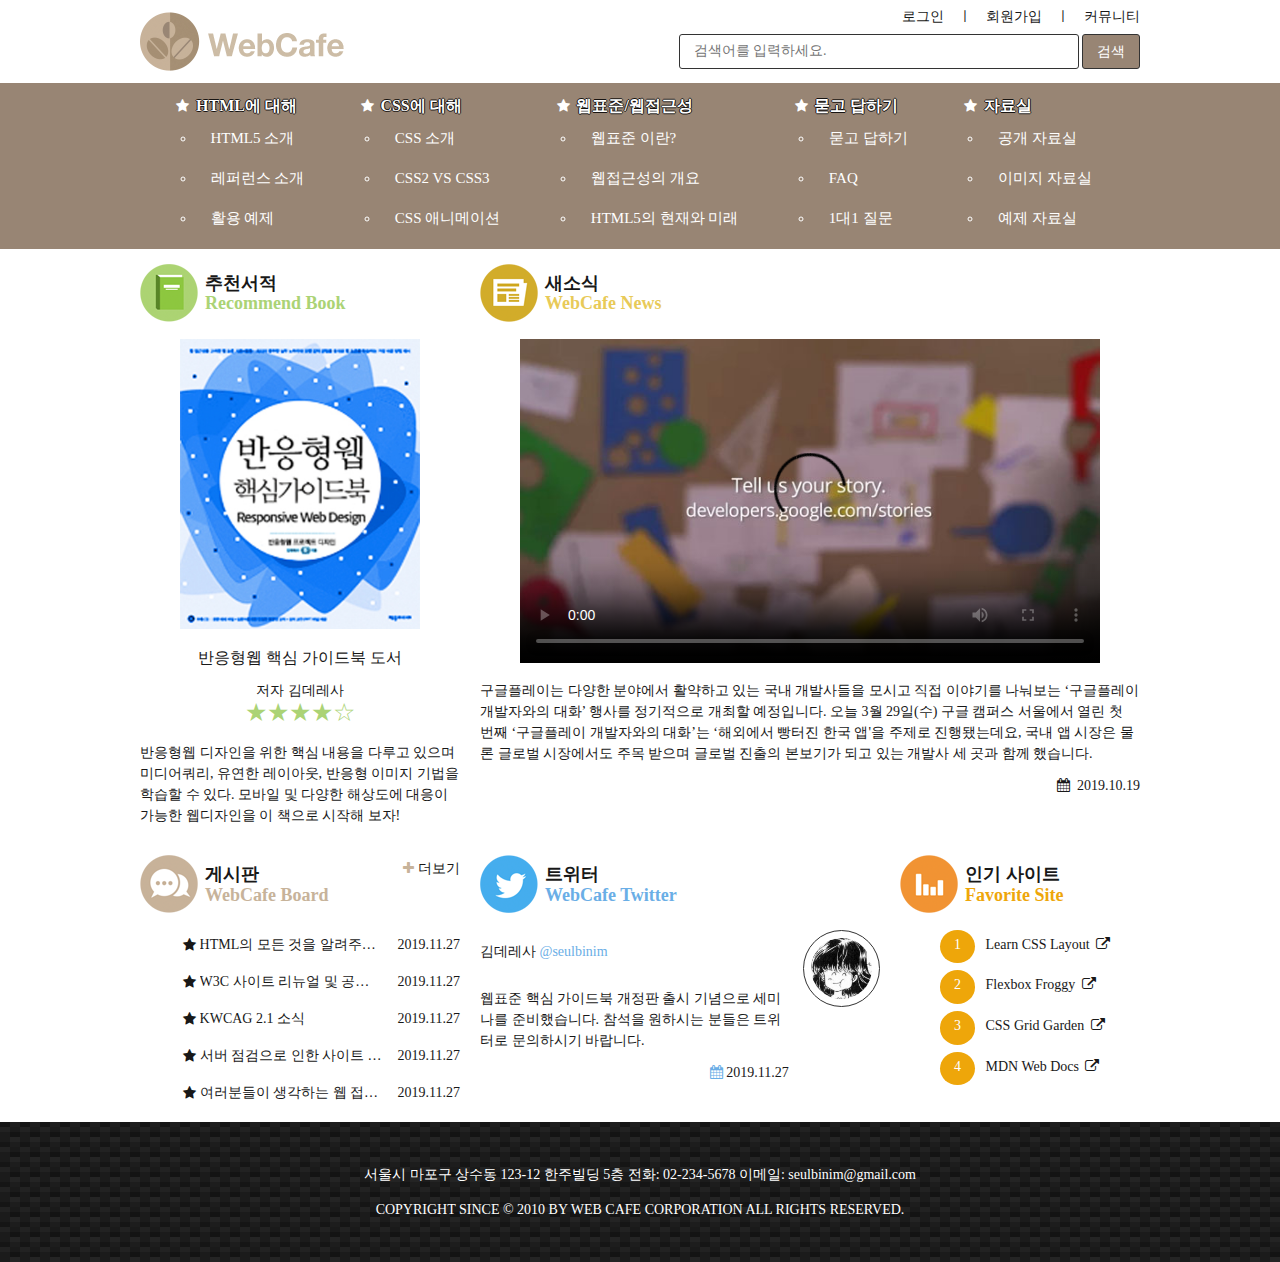
==== index.html @ 431a425b "RWD예제" ====
<!DOCTYPE html>
<html lang="ko-KR">
<head>
  <meta charset="UTF-8">
  <meta name="viewport" content="width=device-width, initial-scale=1.0">
  <meta http-equiv="X-UA-Compatible" content="ie=edge">
  <title>웹카페 - 반응형 웹</title>
  <link rel="stylesheet" href="./css/main.css">
  <link rel="stylesheet" href="./css/style/mobile.css" media="screen and (max-width: 999px)">
  <link rel="stylesheet" href="./css/style/desktop.css" media="screen and (min-width: 1000px)">
  <script src="./js/menu.js" defer></script>
</head>
<body>
  <div class="container">
    <header class="appHeader">
      <h1 class="brand resetMargin">
        <a href="index.html">
          <img src="./images/rwd-logo.png" alt="Web Cafe">
        </a>
      </h1>
      <ul class="memberOnly resetList">
        <li><a href="/">로그인</a></li>
        <li><span class="divider" aria-hidden="true">ㅣ</span><a href="/">회원가입</a></li>
        <li><span class="divider" aria-hidden="true">ㅣ</span><a href="/">커뮤니티</a></li>
      </ul>
      <form action="https://formspree.io/xyyzgpvy" method="POST" class="searchForm">
        <fieldset class="resetBox">
          <legend>검색</legend>
          <input type="search" required placeholder="검색어를 입력하세요." name="search" aria-label="검색어">
          <button type="submit" class="button buttonSearch">검색</button>
        </fieldset>
      </form>
    </header>
    <nav class="appNavigation menu">
      <h2 class="a11yHidden">메인 메뉴</h2>
      <button class="buttonNone buttonBurger" aria-label="메뉴 열기">
        <span class="burgerBar round positionTop"></span>
        <span class="burgerBar round positionMiddle"></span>
        <span class="burgerBar round positionBottom"></span>
      </button>
      <ul class="menu__list resetList">
        <li class="menu__item">
          <a href="#" class="menu__link">HTML에 대해</a>
          <ul class="menu__subMenu">
            <li><a href="#">HTML5 소개</a></li>
            <li><a href="#">레퍼런스 소개</a></li>
            <li><a href="#">활용 예제</a></li>
          </ul>
        </li>
        <li class="menu__item">
          <a href="#" class="menu__link">CSS에 대해</a>
          <ul class="menu__subMenu">
            <li><a href="#">CSS 소개</a></li>
            <li><a href="#">CSS2 VS CSS3</a></li>
            <li><a href="#">CSS 애니메이션</a></li>
          </ul>
        </li>
        <li class="menu__item">
          <a href="#" class="menu__link">웹표준/웹접근성</a>
          <ul class="menu__subMenu">
            <li><a href="#">웹표준 이란?</a></li>
            <li><a href="#">웹접근성의 개요</a></li>
            <li><a href="#">HTML5의 현재와 미래</a></li>
          </ul>
        </li>
        <li class="menu__item">
          <a href="#" class="menu__link">묻고 답하기</a>
          <ul class="menu__subMenu">
            <li><a href="#">묻고 답하기</a></li>
            <li><a href="#">FAQ</a></li>
            <li><a href="#">1대1 질문</a></li>
          </ul>
        </li>
        <li class="menu__item">
          <a href="#" class="menu__link">자료실</a>
          <ul class="menu__subMenu">
            <li><a href="#">공개 자료실</a></li>
            <li><a href="#">이미지 자료실</a></li>
            <li><a href="#">예제 자료실</a></li>
          </ul>
        </li>
      </ul>
    </nav>
    <main class="appMain">
      <section class="book">
        <h2 class="book__title sprite spriteBook">
          추천서적<span class="book__enTitle themeGreen">Recommend Book</span>
        </h2>
        <figure class="book__cover">
          <img src="./images/book_rwd.jpg" alt="" class="responsive" aria-labelledby="book__coverCaption">
          <figcaption id="book__coverCaption">
            반응형웹 핵심 가이드북 도서
          </figcaption>
        </figure>
        <dl class="book__info">
          <dt>저자</dt>
          <dd>김데레사</dd>
          <dt class="a11yHidden">평점</dt>
          <dd class="themeGreen" aria-label="5점 만점에 4점">
            <span aria-hidden="true">★★★★☆</span>
          </dd>
        </dl>
        <p class="book__summary">
          반응형웹 디자인을 위한 핵심 내용을 다루고 있으며 미디어쿼리, 유연한
          레이아웃, 반응형 이미지 기법을 학습할 수 있다. 모바일 및 다양한
          해상도에 대응이 가능한 웹디자인을 이 책으로 시작해 보자!
        </p>
      </section>
      <section class="news">
        <h2 class="news__title sprite spriteNews">
          새소식 <span class="news__enTitle themeYellow">WebCafe News</span>
        </h2>
        <figure class="news__videoContainer">
          <video class="news__video responsive" poster="media/poster.jpg" controls>
            <source src="media/stories.mp4" type="video/mp4" />
            <track
              src="media/stories-en.vtt"
              kind="captions"
              srclang="en"
              label="English Caption"
            />
          </video>
          <!-- <div class="iframeContainer iframe16To9">
            <iframe src="https://www.youtube.com/embed/0Jw7OBkkfzo" allowfullscreen></iframe>
          </div> -->
          <figcaption class="a11yHidden">구글 개발자 이야기</figcaption>
        </figure>
        <p class="news__summary">
          구글플레이는 다양한 분야에서 활약하고 있는 국내 개발사들을 모시고 직접
          이야기를 나눠보는 ‘구글플레이 개발자와의 대화’ 행사를 정기적으로
          개최할 예정입니다. 오늘 3월 29일(수) 구글 캠퍼스 서울에서 열린 첫 번째
          ‘구글플레이 개발자와의 대화’는 ‘해외에서 빵터진 한국 앱'을 주제로
          진행됐는데요, 국내 앱 시장은 물론 글로벌 시장에서도 주목 받으며 글로벌
          진출의 본보기가 되고 있는 개발사 세 곳과 함께 했습니다.
        </p>
        <time class="news__date icon-calendar" datetime="2019-10-19T14:03:23">
          2019.10.19
        </time>
      </section>
      <section class="board">
        <h2 class="board__title sprite spriteBoard">
          게시판<span class="board__enTitle themeBrown">WebCafe Board</span>
        </h2>
        <ul class="board__list">
          <li class="icon-star">
            <a href="#">HTML의 모든 것을 알려주마 샘플 활용법</a>
            <time datetime="2019-11-27T11:44:30">2019.11.27</time>
          </li>
          <li class="icon-star">
            <a href="#">W3C 사이트 리뉴얼 및 공지사항</a>
            <time datetime="2019-11-27T11:44:30">2019.11.27</time>
          </li>
          <li class="icon-star">
            <a href="#">KWCAG 2.1 소식</a>
            <time datetime="2019-11-27T11:44:30">2019.11.27</time>
          </li>
          <li class="icon-star">
            <a href="#">서버 점검으로 인한 사이트 이용안내 입니다.</a>
            <time datetime="2019-11-27T11:44:30">2019.11.27</time>
          </li>
          <li class="icon-star">
            <a href="#">여러분들이 생각하는 웹 접근성에 대해 이야기를 나누어 봅시다.</a>
            <time datetime="2019-11-27T11:44:30">2019.11.27</time>
          </li>
        </ul>
        <a href="/" title="게시판" class="board__more"><span class="icon-plus themeBrown"></span>더보기</a>
      </section>
      <section class="favorite">
        <h2 class="favorite__title sprite spriteFavorite">
          인기 사이트<span class="favorite__enTitle themeOrange">Favorite Site</span>
        </h2>
        <ol class="favorite__list">
          <li>
            <a href="http://ko.learnlayout.com/" target="_blank" data-tooltip="새창으로 열립니다.">
              Learn CSS Layout 
              <span class="icon-link-ext" aria-hidden="true"></span>
            </a>
          </li>
          <li>
            <a href="http://flexboxfroggy.com/#ko" target="_blank" data-tooltip="새창으로 열립니다.">
              Flexbox Froggy 
              <span class="icon-link-ext" aria-hidden="true"></span>
            </a>
          </li>
          <li>
            <a href="http://cssgridgarden.com/#ko" target="_blank" data-tooltip="새창으로 열립니다.">
              CSS Grid Garden 
              <span class="icon-link-ext" aria-hidden="true"></span>
            </a>
          </li>
          <li>
            <a href="https://developer.mozilla.org/ko/" target="_blank" data-tooltip="새창으로 열립니다.">
              MDN Web Docs 
              <span class="icon-link-ext" aria-hidden="true"></span>
            </a>
          </li>
        </ol>
      </section>
      <article class="twitter">
        <h2 class="twitter__title sprite spriteTwitter">
          트위터<span class="twitter__enTitle themeSkyblue">WebCafe Twitter</span>
        </h2>
        <div class="twitter__container">
          <dl class="twitter__userInfo">
            <dt class="a11yHidden">사용자 이름</dt>
            <dd class="twitter__userName">김데레사</dd>
            <dt class="a11yHidden">사용자 ID</dt>
            <dd class="twitter__userId themeSkyblue">
              <a href="/" target="_blank" title="트위터 계정으로 이동">@seulbinim</a>
            </dd>
          </dl>
          <figure class="twitter__userProfile">
            <img src="./images/seulbinim.jpg" alt="" class="responsive circlePhoto">
          </figure>
          <p class="twitter__summary">
            웹표준 핵심 가이드북 개정판 출시 기념으로 세미나를 준비했습니다. 
            참석을 원하시는 분들은 트위터로 문의하시기 바랍니다.
          </p>
          <time class="twitter__date" datetime="2019-11-27T15:03:25">
            <span class="icon-calendar themeSkyblue"></span>2019.11.27
          </time>
        </div>
      </article>
    </main>
    <footer class="appFooter">
      <address class="address">
        <span>서울시 마포구 상수동 123-12 한주빌딩 5층</span>
        <span>전화: <a class="address__telephone" href="tel:022345678">02-234-5678</a></span>
        <span>이메일:
          <a class="address__link" href="mailto:seulbinim@gmail.com?subject=문의사항">seulbinim@gmail.com</a></span>
      </address>
      <small class="copyright">
        Copyright since &copy; 2010 by Web Cafe CORPORATION ALL RIGHTS RESERVED.
      </small>
    </footer>
  </div>
</body>
</html>
---- css/main.css ----
@charset "utf-8";
@import url("./reset/normalize.css");
@import url("./reset/reset.css");
@import url("./typography/typography.css");
@import url("./module/a11y.css");
@import url("./module/module.css");
@import url("./style/common.css");
---- css/style/mobile.css ----
/* Mobile Layout */
body{
  font-size: 1.5rem;
}
.container{
  flex-flow: row wrap;
}
.appHeader, .appMain, .appFooter{
  width: 100%;
}
/* 헤더 */
.appHeader{
  display: flex;
  flex-flow: row wrap;
  padding-bottom: 1em;
  background: #38302e;
}
.brand, .memberOnly, .searchForm{
  width: 100%;
}
.brand, .searchForm{
  padding-left: 20px;
  padding-right: 20px;
}
/* 로고 */
.brand{
  padding-top: 0.5em;
  padding-bottom: 0.5em;
}
/* 멤버 서비스 */
.memberOnly{
  order: -1;
  display: flex;
  flex-flow: row nowrap;
  justify-content: flex-end;
  padding-left: 20px;
  padding-right: 5px;
  background: #988574;
  color: #fff;
}
/* 검색 폼 */
[type="search"]{
  width: calc(100% - 50px);
  margin-right: 10px;
}

.buttonSearch{
  border: 0;
  padding: 0;
  background: transparent;
  width: 35px;
  height: 35px;
  color: #fff;
  position: relative;
}
.buttonSearch::after{
  content: "";
  position: absolute;
  top: 0;
  left: 0;
  width: 100%;
  height: 100%;
  background: url("./../images/btn_search.png") no-repeat;
  background-size: 100% 100%;
}
/* 내비게이션 - 메인 메뉴 */

.menu{
  width: 100%;
}
.buttonBurger{
  width: 35px;
  height: 35px;
  position: absolute;
  top: 60px;
  right: 20px;
  overflow: hidden;
}
.burgerBar{
  position: absolute;
  left: 0;
  width: 100%;
  height: 20%;
  background: #fff;
  transition: all 0.2s;
}

.positionTop{
  top: 0;
}
.positionMiddle{
  top: 50%;
  transform: translateY(-50%);
}
.positionBottom{
  top: 100%;
  transform: translateY(-100%);
}

.isAct .positionTop{
  top: 50%;
  transform: translateY(-50%) rotate(45deg);
}
.isAct .positionMiddle{
  transform: translate(-100%, -50%);
}
.isAct .positionBottom{
  top: 50%;
  transform: translateY(-50%) rotate(-45deg);
}

.menu__list{
  width: 70%;
  height: 100vh;
  background: rgba(0,0,0,0.85);
  color: #fff;
  z-index: 1000;
  position: fixed;
  top: 0;
  left: 0;
  padding: 2em 1em;
  transform: translateX(-100%);
  transition: all 0.2s;
}
.isAct .menu__list{
  transform: none;
}
.menu__list a:hover, .menu__list a:focus{
  color: inherit;
}

.menu__item{
  margin: 1em 0;
}
.menu__link{
  display: inline-block;
  padding: 0.5em 1em;
}
.menu__subMenu{
  margin: 1em 0;
  display: none;
}
.menuAct .menu__subMenu{
  display: block;
}
.menu__subMenu a{
  display: block;
  padding: 0.5em 1em;
  margin-top: 0.5em;
}
.appMain{
  flex-flow: row wrap;
  padding: 1em 20px;
}
.book, .news, .board, .favorite, .twitter{
  width: 100%;
}

/* 푸터 */
.address span{
  display: block;
}
---- css/style/desktop.css ----
/* Desktop Layout */
body{
  font-size: 1.4rem;
}
.container{
  flex-flow: column nowrap;
  align-items: center;
}
.appHeader, .menu__list ,.appMain{
  /* width: 1000px;  */
  /* 1280 해상도를 기준으로 디자인 */
  width: 78.125%;
  max-width: 1800px;
}

/* 헤더 */
.appHeader{
  position: relative;
  padding-bottom: 1em;
  min-height: 60px;
}
/* 로고 */
.brand{
  position: absolute;
  top: 50%;
  left: 0;
  margin-top: -30px;
}
/* 멤버 서비스 */
.memberOnly{
  text-align: right;
  font-size: 0;
  margin-right: -14px;
}
.memberOnly li{
  display: inline-block;
  font-size: 1.4rem;
}

/* 검색 폼 */
.searchForm{
  text-align: right;
}
[type="search"], .buttonSearch{
  vertical-align: middle;
}
[type="search"]{
  width: 400px;
}
.buttonSearch{
  background: #988574;
  color: #fff;
  height: 35px;
}
.appNavigation, .appFooter{
  width: 100%;
}
/* 메인 메뉴 */
.menu{
  background: #988574;
}
.buttonBurger{
  display: none;
}
.menu__list{
  margin-left: auto;
  margin-right: auto;
  overflow: hidden;
  padding: 1em;
  color: #fff;
  display: flex;
  flex-flow: row nowrap;
  justify-content: space-around;
}
/* .menu__item{
  float: left;
  margin: 0 22px;
} */
.menu__link{
  cursor: default;
  text-shadow: 1px 0 0 rgba(0,0,0,0.85), 0 1px 0 rgba(0,0,0,0.85), -1px 0 0 rgba(0,0,0,0.85), 0 -1px 0 rgba(0,0,0,0.85);
}
.menu__link:hover, .menu__link:focus{
  color: inherit
}
.menu__subMenu{
  padding-left: 1.5em;
}
.menu__subMenu a{
  display: block;
  padding: 0.5em 1em;
  margin-top: 0.5em;
}
.menu__subMenu a:hover, .menu__subMenu a:focus{
  color: #ff0;
}
.appMain{ 
  flex-flow: row wrap;
  justify-content: space-between;
}
.book{
  /* width: 320px; */
  width: 32%;
}
.news{
  /* width: 660px; */
  width: 66%;
}
.board{
  /* width: 320px; */
  width: 32%;
}
.favorite{
  order: 1;
  /* width: 240px; */
  width: 24%;
}
.twitter{
  /* width: 400px; */
  width: 40%;
}
/* 푸터 */
.appFooter{
  text-align: center;
}
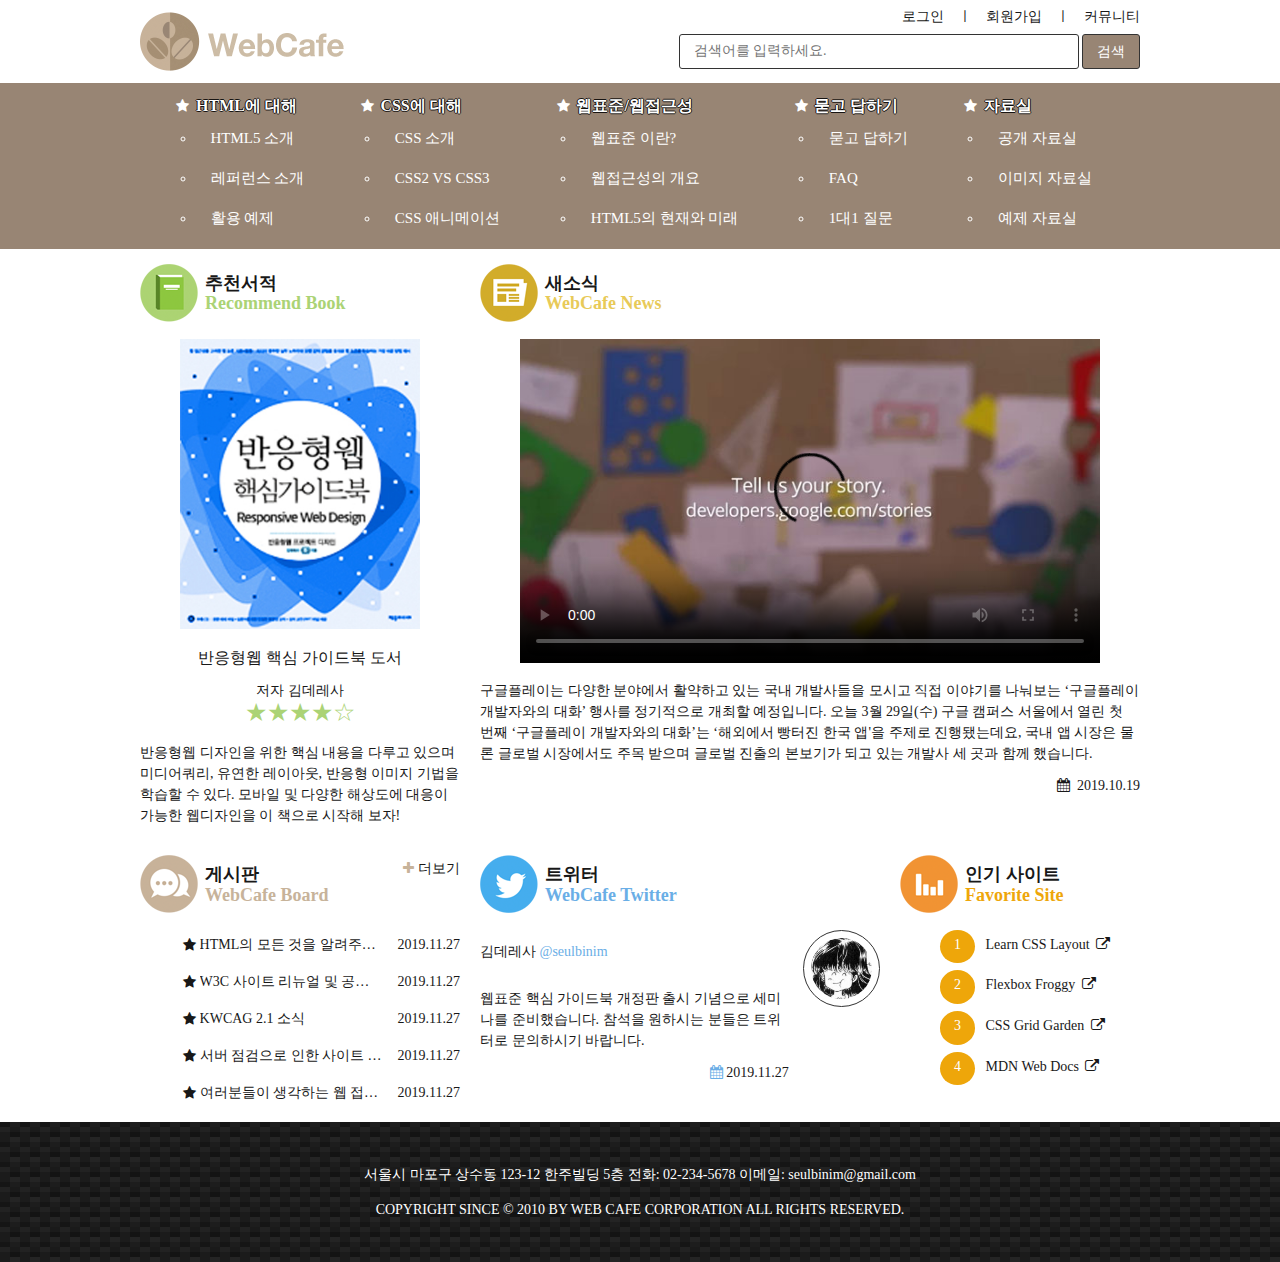
==== commit 71678cfb: "반응형 웹 완성" ====
--- a/index.html
+++ b/index.html
@@ -163,7 +163,7 @@
             <time datetime="2019-11-27T11:44:30">2019.11.27</time>
           </li>
         </ul>
-        <a href="/" title="게시판" class="board__more"><span class="icon-plus themeBrown"></span>더보기</a>
+        <a href="#" title="게시판" class="board__more"><span class="icon-plus themeBrown"></span>더보기</a>
       </section>
       <section class="favorite">
         <h2 class="favorite__title sprite spriteFavorite">
